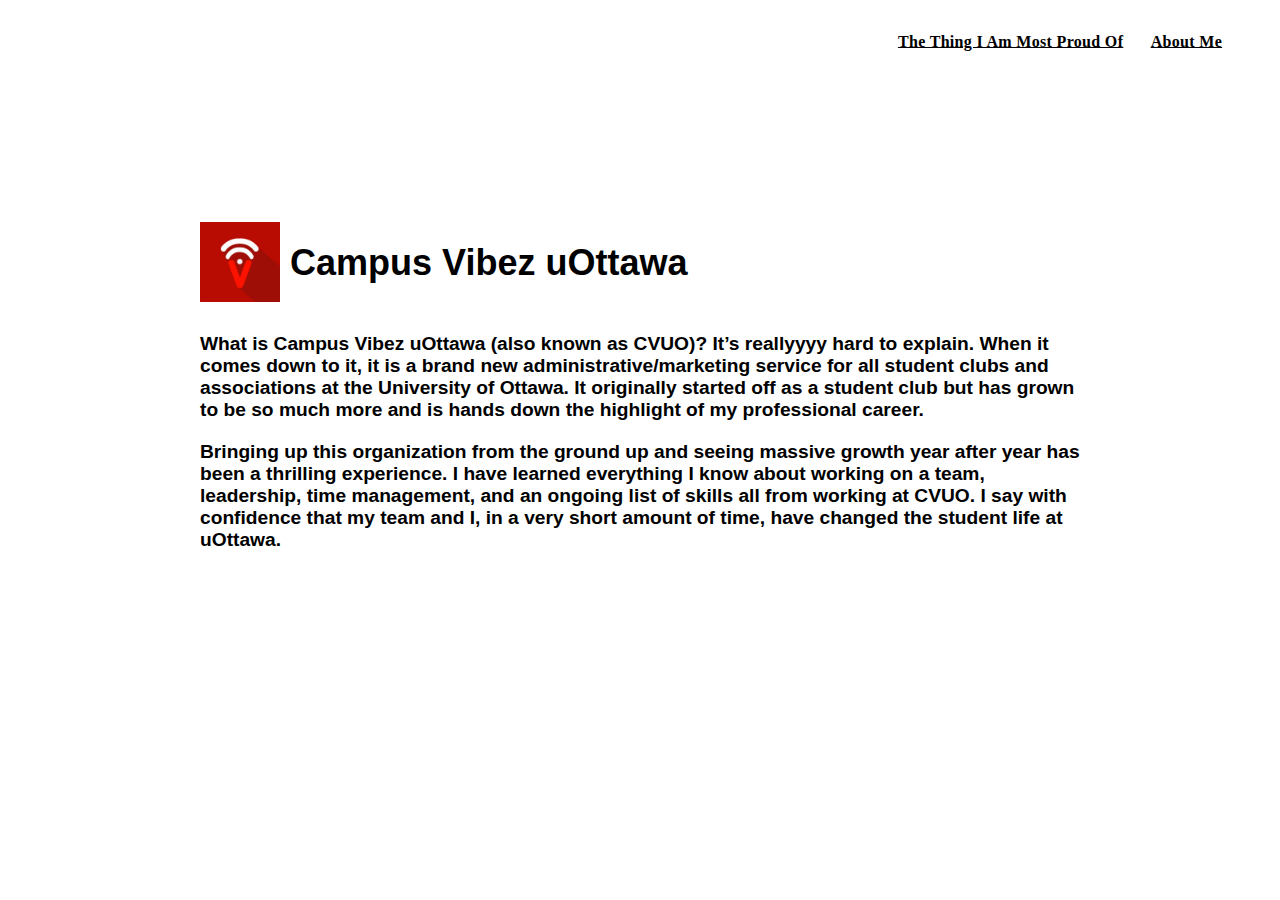
==== the-thing-i-am-most-proud-of.html @ 3e7c4e94 "added proud of page" ====
<head>
    <title>Hassan Ahmed | The Thing I Am Most Proud Of</title>
    <link rel ="stylesheet" href = "https://cdnjs.cloudflare.com/ajax/libs/font-awesome/4.7.0/css/font-awesome.min.css">
    <link href = "resources/css/style.css" type = "text/css" rel = "stylesheet">
</head>

<body>
    <div class = "header">
        <ul>
            <li>
                <a href="the-thing-i-am-most-proud-of.html">The Thing I Am Most Proud Of</a>
            </li>
            <li>
                <a href="#">About Me</a>
            </li>
        </ul>
    </div>

    <div class = "CVUO">
        <div class = "CVUO-Title">
            <div class = "CVUO-Title-Image">
                <img src="resources/images/cvuo_square_dp_small.png" height="80px" width="80px">
            </div>
            <div class = "CVUO-Title-Text">
                <h2>Campus Vibez uOttawa</h2>
            </div>
        </div>
        <div class = "CVUO-Content">
            <p>
                What is Campus Vibez uOttawa (also known as CVUO)? It’s reallyyyy hard to explain. 
                When it comes down to it, it is a brand new administrative/marketing service for all 
                student clubs and associations at the University of Ottawa. It originally started off
                as a student club but has grown to be so much more and is hands down the highlight of
                my professional career.
            </p>
            <p>
                Bringing up this organization from the ground up and seeing massive growth year after 
                year has been a thrilling experience. I have learned everything I know about working 
                on a team, leadership, time management, and an ongoing list of skills all from working 
                at CVUO. I say with confidence that my team and I, in a very short amount of time, have 
                changed the student life at uOttawa. 
            </p>
        </div>
    </div>
</body>
---- resources/css/style.css ----
html{
    color:black;
    font-weight:600;
    scroll-behavior:smooth;
}


.header {
    letter-spacing: .02em;
    font-size: 16px;
  }
  
.header ul {
    position: relative;
    left: 0;
    right: 0;
    text-align: right;
    padding-right:3vw;
    padding-left:3vw;
    padding-top:1.9vw;
   
  }
  
.header li {
    display: inline;
    padding: 0.9vw;
}
  
.header li a {
    color: black;
}

.banner {
    background-size: cover;
    background-position: center;
    background-repeat: no-repeat;
    text-align: center;
  }

.portfolio{
    padding-right:3vw;
    padding-left:6vw;
    padding-top:1vw;
}

*{
    box-sizing:border-box;
}

.column{
    float:left;
    width:25%;
    padding:5px;
}

.row::after{
    content:"";
    clear:both;
    display:table;
}

h1{
    color:#011c74;
    font-size:4rem;
    margin-top:0px;
    margin-bottom:-15px;
    font-family: "proxima-nova","Helvetica Neue",Helvetica,Arial,sans-serif;
}

.underline{
    text-decoration: underline dotted blue;
}

p{
    font-family: "proxima-nova","Helvetica Neue",Helvetica,Arial,sans-serif;
    font-size:1.2rem;
}

.CVUO{
    margin-top:12rem;
    margin-left:12rem;
    margin-right:12rem;
}

.CVUO-Title{
    font-family: "proxima-nova","Helvetica Neue",Helvetica,Arial,sans-serif;
    font-size:1.5rem;
}

.CVUO-Title::after{
    content:"";
    clear:both;
    display:table;
}

.CVUO-Title-Image{
    margin-top:-20px;
    margin-right:10px;
    float:left;
}
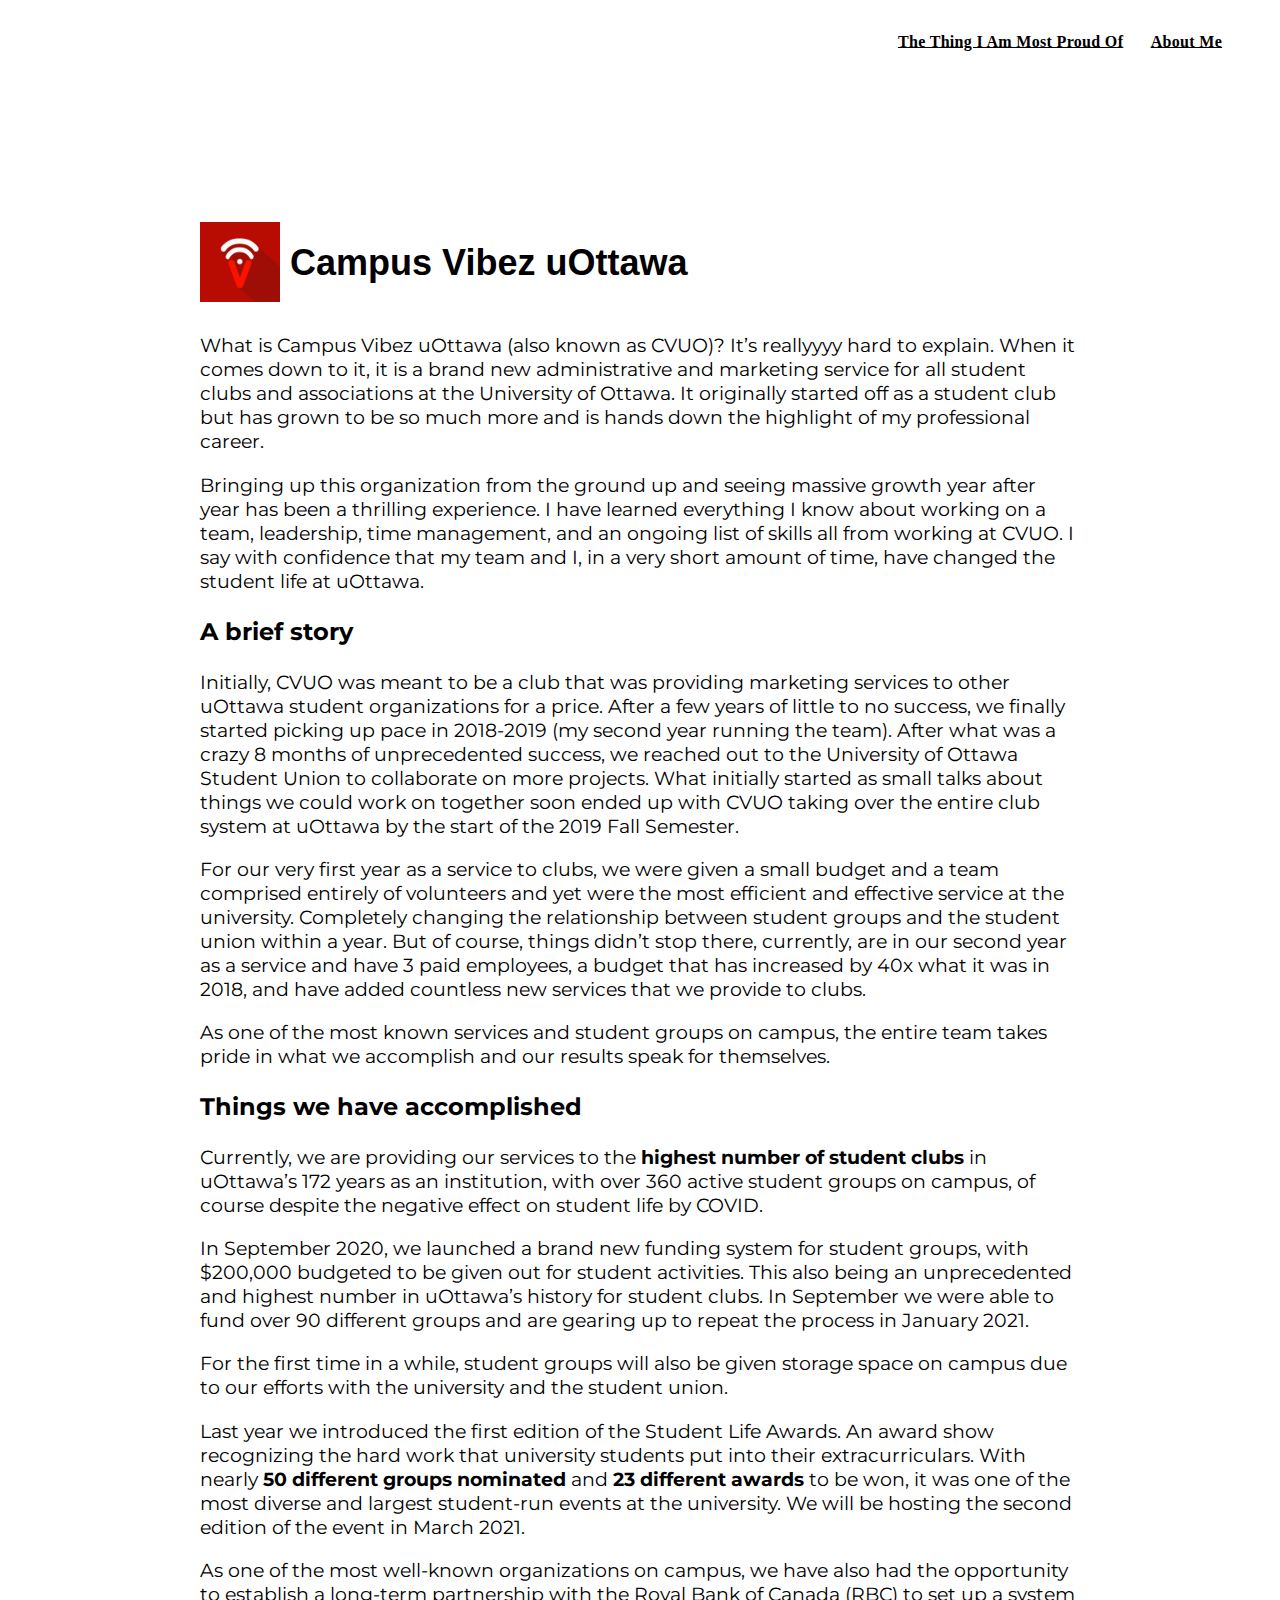
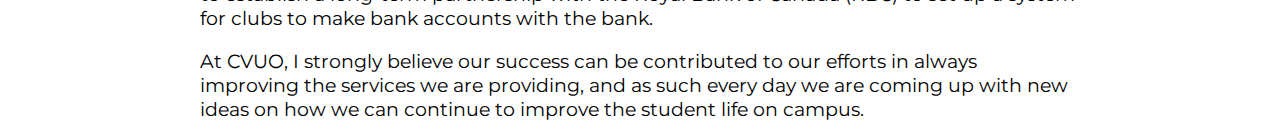
==== commit a04645e7: "updated cvuo page" ====
--- a/the-thing-i-am-most-proud-of.html
+++ b/the-thing-i-am-most-proud-of.html
@@ -3,6 +3,9 @@
     <title>Hassan Ahmed | The Thing I Am Most Proud Of</title>
     <link rel ="stylesheet" href = "https://cdnjs.cloudflare.com/ajax/libs/font-awesome/4.7.0/css/font-awesome.min.css">
     <link href = "resources/css/style.css" type = "text/css" rel = "stylesheet">
+    <link rel="preconnect" href="https://fonts.googleapis.com">
+    <link rel="preconnect" href="https://fonts.gstatic.com" crossorigin>
+    <link href="https://fonts.googleapis.com/css2?family=Montserrat:ital,wght@0,100;0,200;0,300;0,400;0,500;0,600;0,700;1,100;1,200;1,300;1,400;1,500;1,600;1,700&display=swap" rel="stylesheet">
 </head>
 
 <body>
@@ -29,7 +32,7 @@
         <div class = "CVUO-Content">
             <p>
                 What is Campus Vibez uOttawa (also known as CVUO)? It’s reallyyyy hard to explain. 
-                When it comes down to it, it is a brand new administrative/marketing service for all 
+                When it comes down to it, it is a brand new administrative and marketing service for all 
                 student clubs and associations at the University of Ottawa. It originally started off
                 as a student club but has grown to be so much more and is hands down the highlight of
                 my professional career.
@@ -41,6 +44,61 @@
                 at CVUO. I say with confidence that my team and I, in a very short amount of time, have 
                 changed the student life at uOttawa. 
             </p>
+            <h3>A brief story</h3>
+            <p>
+                Initially, CVUO was meant to be a club that was providing marketing services to other 
+                uOttawa student organizations for a price. After a few years of little to no success, 
+                we finally started picking up pace in 2018-2019 (my second year running the team). 
+                After what was a crazy 8 months of unprecedented success, we reached out to the 
+                University of Ottawa Student Union to collaborate on more projects. What initially
+                started as small talks about things we could work on together soon ended up with 
+                CVUO taking over the entire club system at uOttawa by the start of the 2019 Fall 
+                Semester. 
+            </p>
+            <p>
+                For our very first year as a service to clubs, we were given a small budget and a 
+                team comprised entirely of volunteers and yet were the most efficient and effective 
+                service at the university. Completely changing the relationship between student groups 
+                and the student union within a year. But of course, things didn’t stop there, currently,
+                are in our second year as a service and have 3 paid employees, a budget that has increased 
+                by 40x what it was in 2018, and have added countless new services that we provide to clubs. 
+            </p>
+            <p>
+                As one of the most known services and student groups on campus, the entire team takes
+                pride in what we accomplish and our results speak for themselves. 
+            </p>
+            <h3>Things we have accomplished</h3>
+            <p>
+                Currently, we are providing our services to the <strong>highest number of student clubs</strong> in
+                uOttawa’s 172 years as an institution, with over 360 active student groups on campus, of course 
+                despite the negative effect on student life by COVID. 
+            </p>
+            <p>
+                In September 2020, we launched a brand new funding system for student groups, with $200,000
+                budgeted to be given out for student activities. This also being an unprecedented and 
+                highest number in uOttawa’s history for student clubs. In September we were able to 
+                fund over 90 different groups and are gearing up to repeat the process in January 2021. 
+            </p>
+            <p>
+                For the first time in a while, student groups will also be given storage space on 
+                campus due to our efforts with the university and the student union. 
+            </p>
+            <p>Last year we introduced the first edition of the Student Life Awards. An award show 
+                recognizing the hard work that university students put into their extracurriculars. 
+                With nearly <strong>50 different groups nominated</strong> and <strong>23 different awards</strong> 
+                to be won, it was one of the most diverse and largest student-run events 
+                at the university. We will be hosting the second edition of the event in March 2021. 
+            </p>
+            <p>
+                As one of the most well-known organizations on campus, we have also had the opportunity 
+                to establish a long-term partnership with the Royal Bank of Canada (RBC) to set up a 
+                system for clubs to make bank accounts with the bank. 
+            </p>
+            <p>
+                At CVUO, I strongly believe our success can be contributed to our efforts in always 
+                improving the services we are providing, and as such every day we are coming up with
+                new ideas on how we can continue to improve the student life on campus. 
+            </p>
         </div>
     </div>
 </body>--- a/resources/css/style.css
+++ b/resources/css/style.css
@@ -67,12 +67,18 @@
     font-family: "proxima-nova","Helvetica Neue",Helvetica,Arial,sans-serif;
 }
 
+h3{
+    font-size:1.5rem;
+    font-family: 'Montserrat', sans-serif;
+}
+
 .underline{
     text-decoration: underline dotted blue;
 }
 
 p{
-    font-family: "proxima-nova","Helvetica Neue",Helvetica,Arial,sans-serif;
+    font-family: 'Montserrat', sans-serif;
+    font-weight: 400;
     font-size:1.2rem;
 }
 
@@ -100,3 +106,4 @@
 }
 
 
+
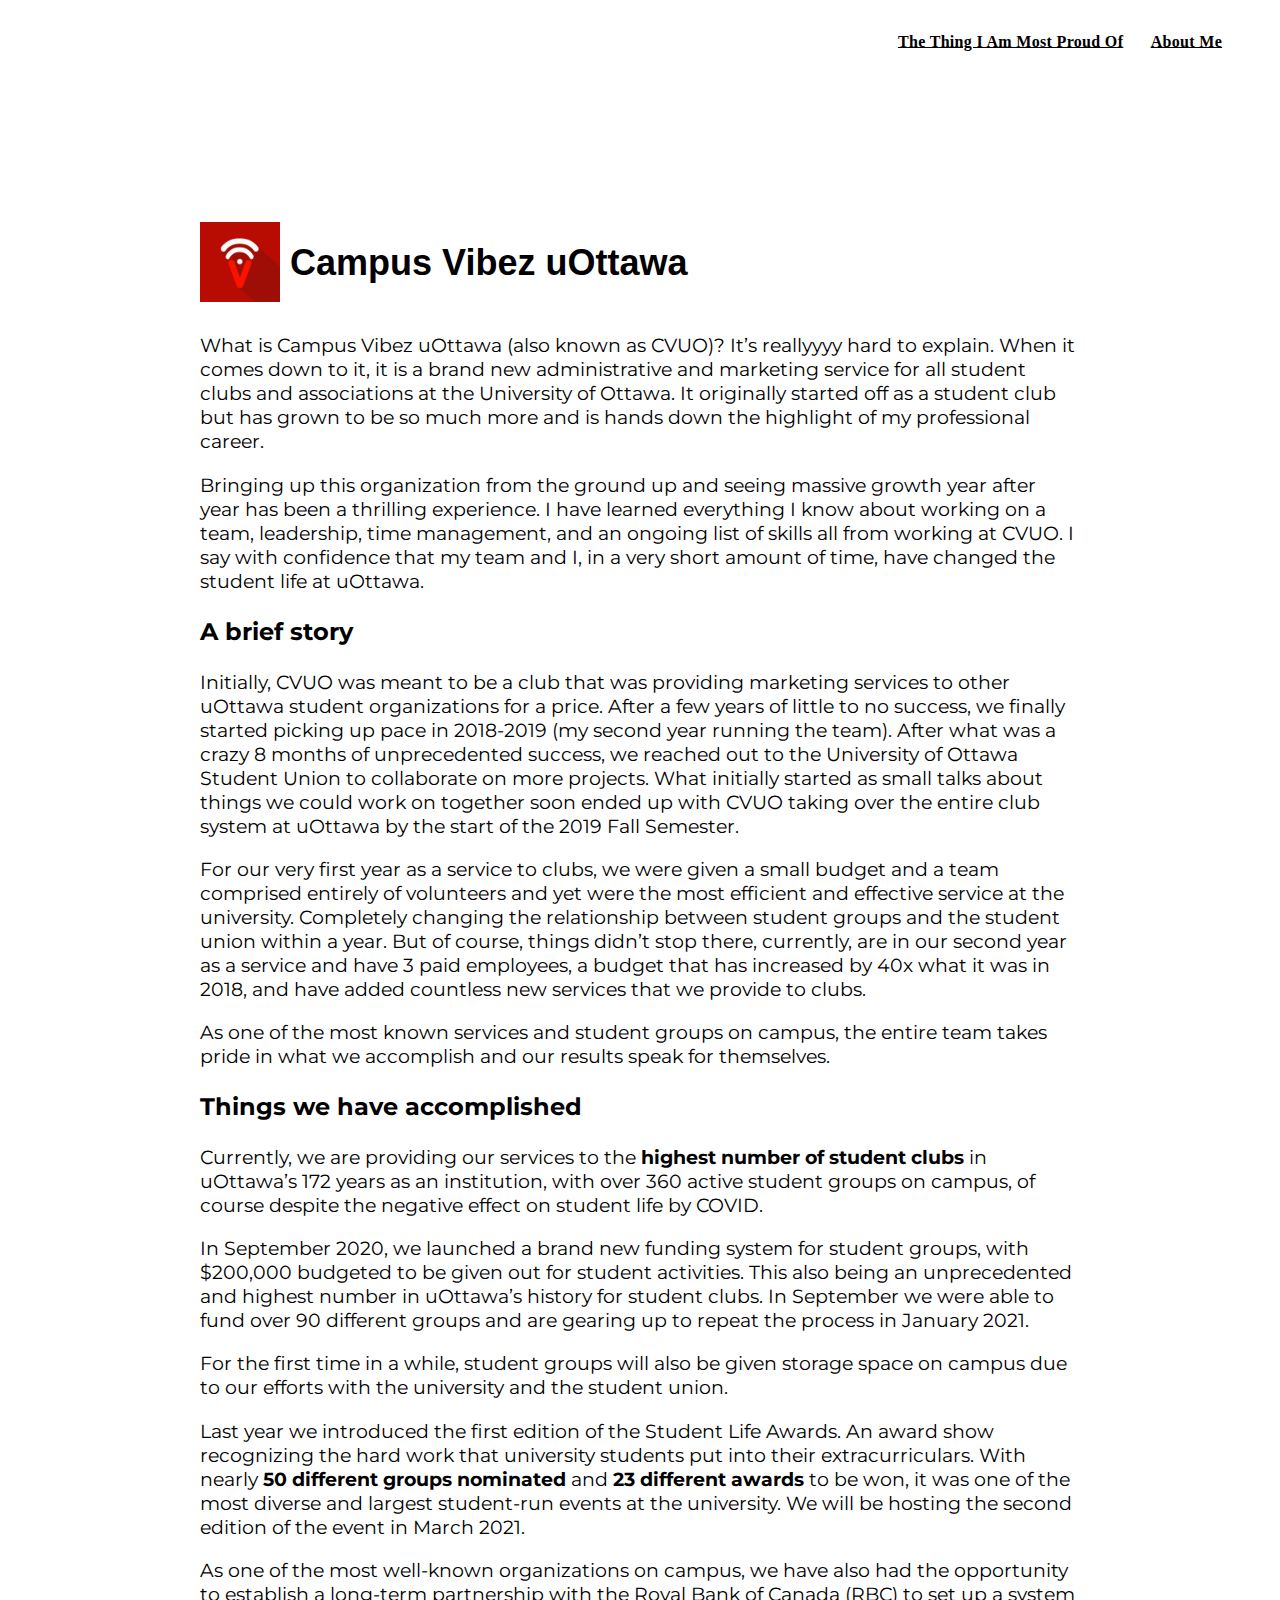
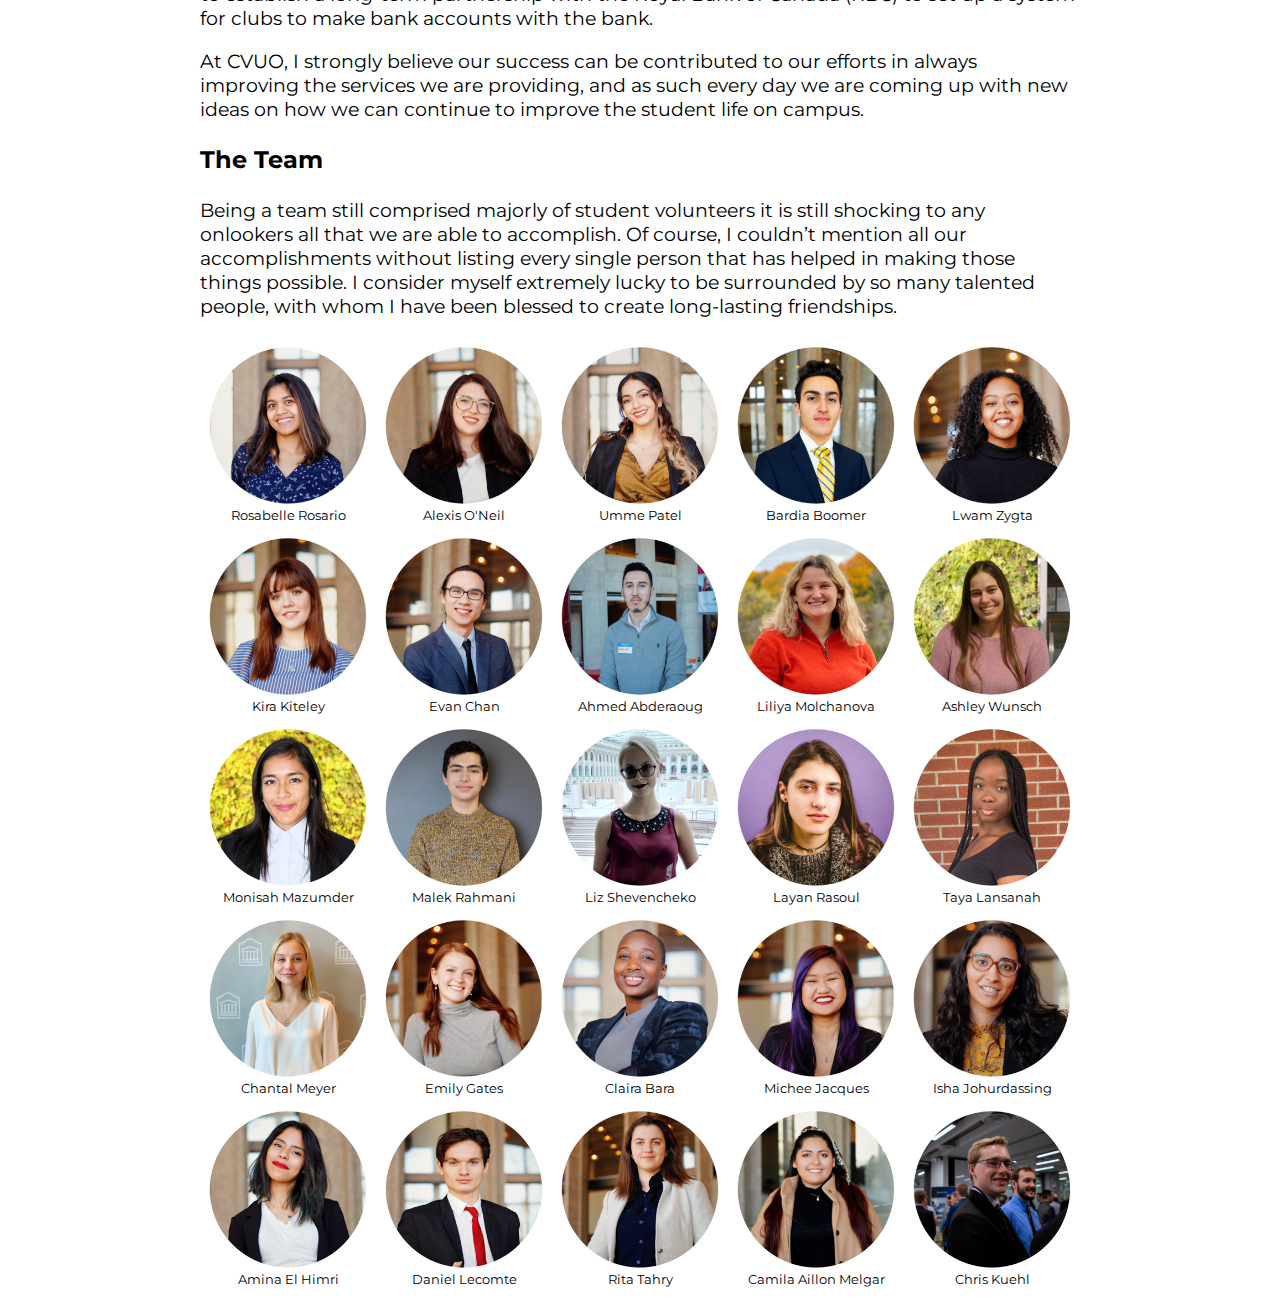
==== commit 7c7c167e: "added team photos" ====
--- a/the-thing-i-am-most-proud-of.html
+++ b/the-thing-i-am-most-proud-of.html
@@ -99,6 +99,137 @@
                 improving the services we are providing, and as such every day we are coming up with
                 new ideas on how we can continue to improve the student life on campus. 
             </p>
+            <h3>
+                The Team
+            </h3>
+            <p>
+                Being a team still comprised majorly of student volunteers it is still shocking to 
+                any onlookers all that we are able to accomplish. Of course, I couldn’t mention all
+                 our accomplishments without listing every single person that has helped in making 
+                 those things possible. I consider myself extremely lucky to be surrounded by so many 
+                 talented people, with whom I have been blessed to create long-lasting friendships.
+            </p>
+            <div class = "CVUO-Team">
+                <div class="column">
+                    <img src="resources/images/team/1.png" style="width:100%"> 
+                    <figcaption>Rosabelle Rosario</figcaption>       
+                </div>
+                <div class="column">
+                    <img src="resources/images/team/3.png" style="width:100%">
+                    <figcaption>Alexis O'Neil</figcaption>     
+                </div>
+                <div class="column">
+                    <img src="resources/images/team/4.png" style="width:100%">
+                    <figcaption>Umme Patel</figcaption>   
+                </div>
+                <div class="column">
+                    <img src="resources/images/team/5.png" style="width:100%">
+                    <figcaption>Bardia Boomer</figcaption>   
+                </div>
+                <div class="column">
+                    <img src="resources/images/team/6.png" style="width:100%">
+                    <figcaption>Lwam Zygta</figcaption>   
+                </div>
+                <div class="column">
+                    <img src="resources/images/team/7.png" style="width:100%">
+                    <figcaption>Kira Kiteley</figcaption>   
+                </div>
+                <div class="column">
+                    <img src="resources/images/team/8.png" style="width:100%">
+                    <figcaption>Evan Chan</figcaption>   
+                    
+                </div>
+                <div class="column">
+                    <img src="resources/images/team/9.png" style="width:100%">
+                    <figcaption>Ahmed Abderaoug</figcaption>   
+                    
+                </div>
+                <div class="column">
+                    <img src="resources/images/team/10.png" style="width:100%">
+                    <figcaption>Liliya Molchanova</figcaption>   
+                    
+                </div>
+                <div class="column">
+                    <img src="resources/images/team/11.png" style="width:100%">
+                    <figcaption>Ashley Wunsch</figcaption>   
+                    
+                </div>
+                <div class="column">
+                    <img src="resources/images/team/12.png" style="width:100%">
+                    <figcaption>Monisah Mazumder</figcaption>   
+                     
+                </div>
+                <div class="column">
+                    <img src="resources/images/team/13.png" style="width:100%">
+                    <figcaption>Malek Rahmani</figcaption>  
+                    
+                </div>
+                <div class="column">
+                    <img src="resources/images/team/14.png" style="width:100%">
+                    <figcaption>Liz Shevencheko</figcaption>   
+                      
+                </div>
+                <div class="column">
+                    <img src="resources/images/team/15.png" style="width:100%">
+                    <figcaption>Layan Rasoul</figcaption> 
+                      
+                </div>
+                <div class="column">
+                    <img src="resources/images/team/16.png" style="width:100%">
+                    <figcaption>Taya Lansanah</figcaption> 
+                      
+                </div>
+                <div class="column">
+                    <img src="resources/images/team/17.png" style="width:100%">
+                    <figcaption>Chantal Meyer</figcaption> 
+                     
+                </div>
+                <div class="column">
+                    <img src="resources/images/team/18.png" style="width:100%">
+                    <figcaption>Emily Gates</figcaption>  
+                     
+                </div>
+                <div class="column">
+                    <img src="resources/images/team/19.png" style="width:100%">
+                    <figcaption>Claira Bara</figcaption>  
+                    
+                </div>
+                <div class="column">
+                    <img src="resources/images/team/20.png" style="width:100%">
+                    <figcaption>Michee Jacques</figcaption>   
+                      
+                </div>
+                <div class="column">
+                    <img src="resources/images/team/21.png" style="width:100%">
+                    <figcaption>Isha Johurdassing</figcaption> 
+                    
+                </div>
+                <div class="column">
+                    <img src="resources/images/team/22.png" style="width:100%">
+                    <figcaption>Amina El Himri</figcaption>   
+                    
+                </div>
+                <div class="column">
+                    <img src="resources/images/team/23.png" style="width:100%">
+                    <figcaption>Daniel Lecomte</figcaption>   
+                   
+                </div>
+                <div class="column">
+                    <img src="resources/images/team/24.png" style="width:100%">
+                    <figcaption>Rita Tahry</figcaption>   
+                       
+                </div>
+                <div class="column">
+                    <img src="resources/images/team/25.png" style="width:100%">
+                    <figcaption>Camila Aillon Melgar</figcaption>
+                    
+                </div>
+                <div class="column">
+                    <img src="resources/images/team/26.png" style="width:100%">
+                    <figcaption>Chris Kuehl</figcaption>   
+                    
+                </div>
+            </div>
         </div>
     </div>
 </body>--- a/resources/css/style.css
+++ b/resources/css/style.css
@@ -47,7 +47,7 @@
     box-sizing:border-box;
 }
 
-.column{
+.row .column{
     float:left;
     width:25%;
     padding:5px;
@@ -105,5 +105,35 @@
     float:left;
 }
 
+.CVUO-Team .column{
+    float:left;
+    width:20%;
+    padding:5px;
+
+   
+}
+
+@media only screen and (max-width: 500px) {
+    .CVUO-Team .column{
+        float:left;
+        width:50%;
+        padding:5px;
+    }
+}
+   
+
+.CVUO-Team::after{
+    content:"";
+    clear:both;
+    display:table;
+}
+
+figcaption{
+    text-align: center;
+    font-family: 'Montserrat', sans-serif;
+    font-weight: 400;
+    font-size:0.8rem;
+}
 
 
+
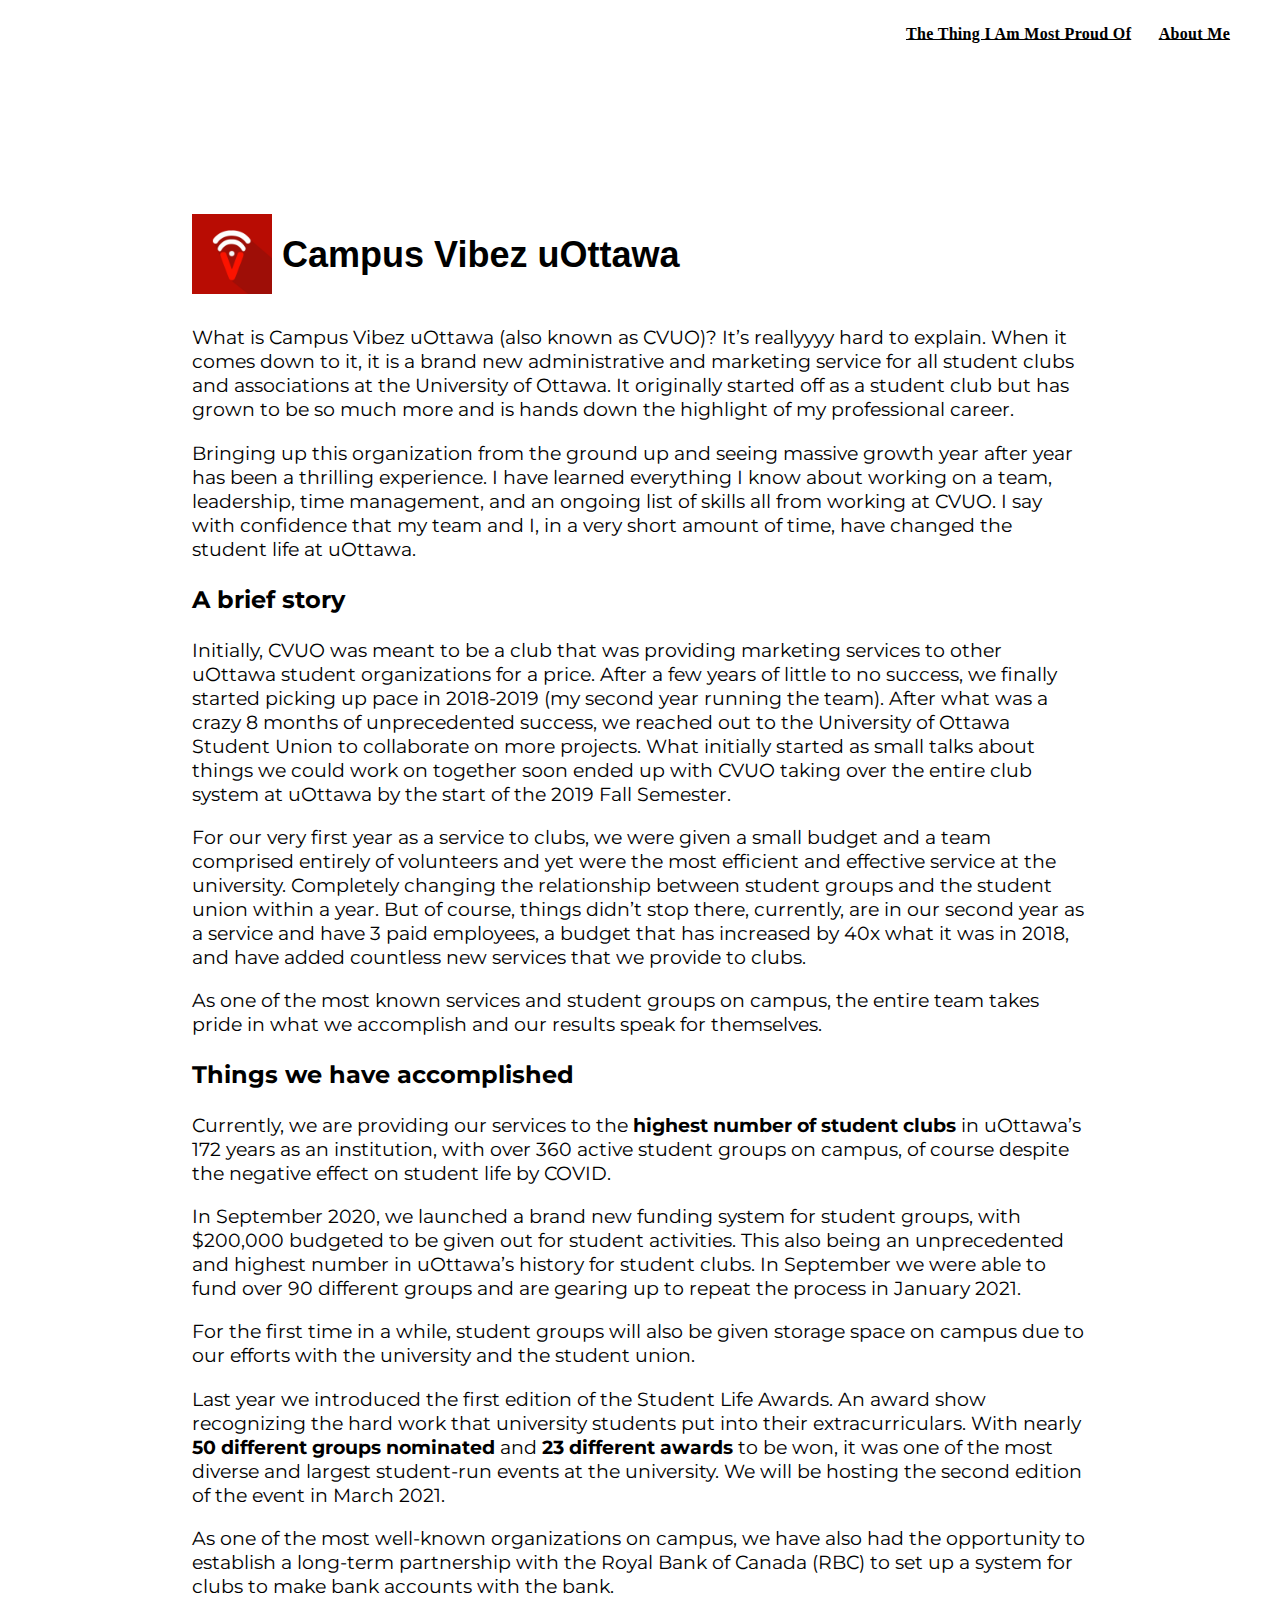
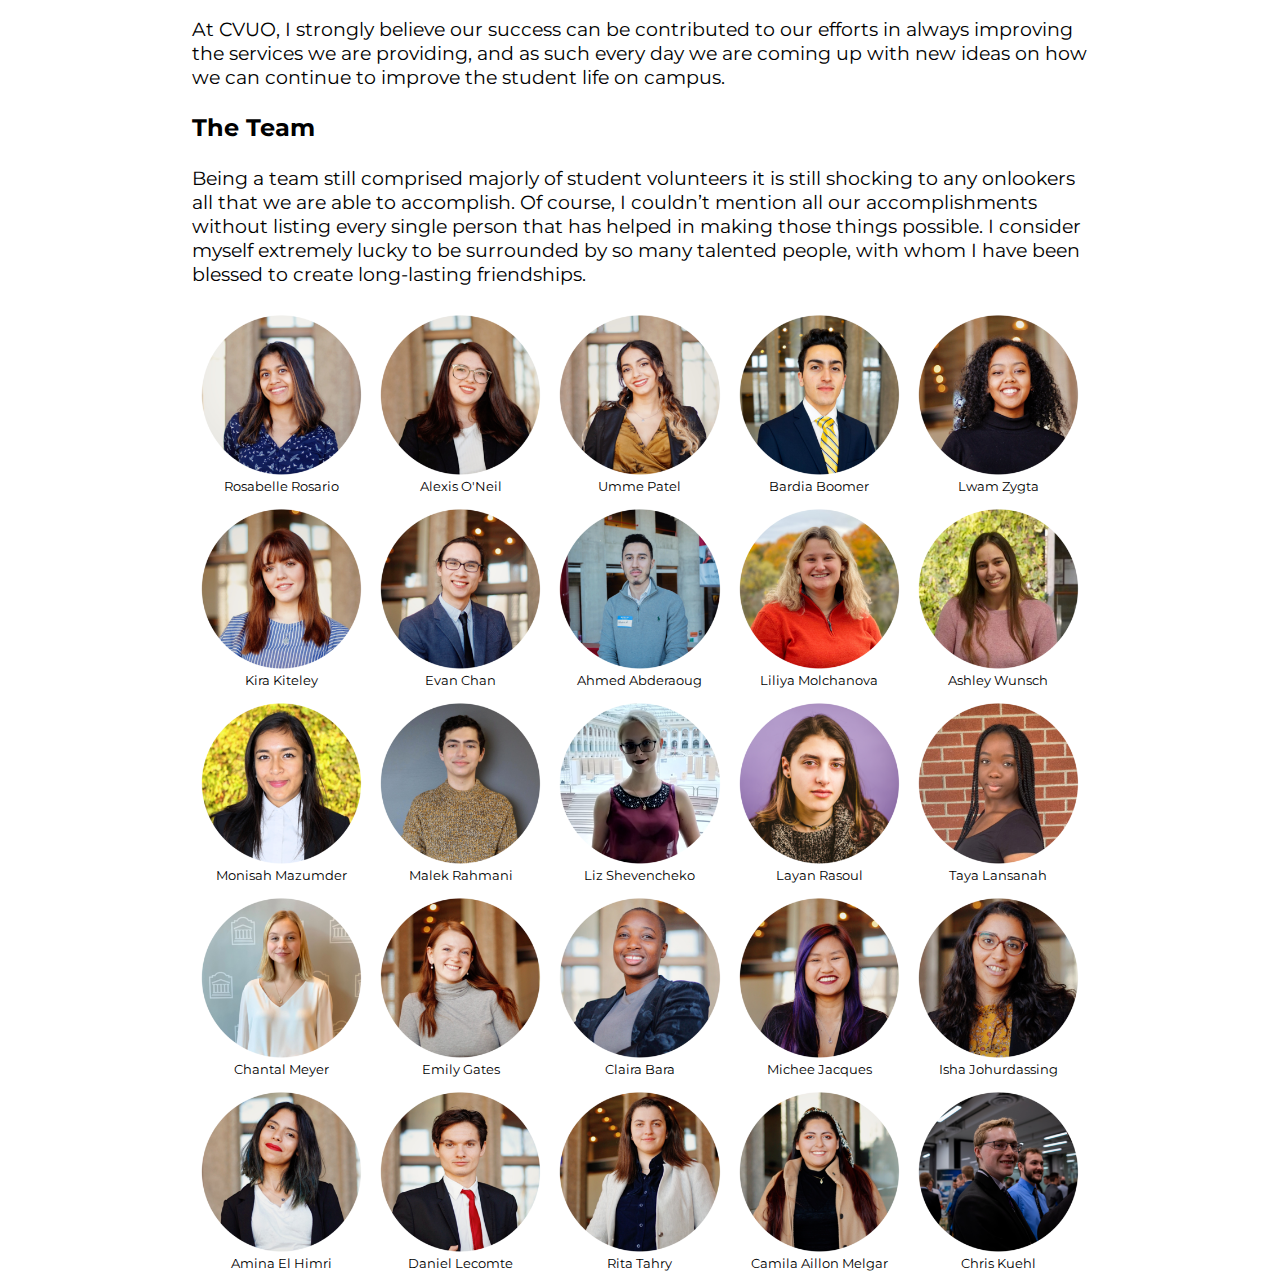
==== commit e3af49ae: "fixed it for mobile" ====
--- a/the-thing-i-am-most-proud-of.html
+++ b/the-thing-i-am-most-proud-of.html
@@ -6,6 +6,7 @@
     <link rel="preconnect" href="https://fonts.googleapis.com">
     <link rel="preconnect" href="https://fonts.gstatic.com" crossorigin>
     <link href="https://fonts.googleapis.com/css2?family=Montserrat:ital,wght@0,100;0,200;0,300;0,400;0,500;0,600;0,700;1,100;1,200;1,300;1,400;1,500;1,600;1,700&display=swap" rel="stylesheet">
+    <meta name="viewport" content="width=device-width, initial-scale=1.0">
 </head>
 
 <body>
--- a/resources/css/style.css
+++ b/resources/css/style.css
@@ -3,7 +3,9 @@
     font-weight:600;
     scroll-behavior:smooth;
 }
-
+body {
+    margin:0;
+}
 
 .header {
     letter-spacing: .02em;
@@ -36,6 +38,15 @@
     background-repeat: no-repeat;
     text-align: center;
   }
+  
+@media only screen and (max-width:600px) {
+    .banner{
+        background-size: cover;
+        background-position: center;
+        background-repeat: no-repeat;
+        text-align:center;
+    }
+}
 
 .portfolio{
     padding-right:3vw;
@@ -51,6 +62,14 @@
     float:left;
     width:25%;
     padding:5px;
+}
+
+@media only screen and (max-width:600px) {
+    .row .column{
+        float:left;
+        width:50%;
+        padding:5px;
+    }
 }
 
 .row::after{
@@ -105,27 +124,40 @@
     float:left;
 }
 
-.CVUO-Team .column{
-    float:left;
-    width:20%;
-    padding:5px;
 
-   
-}
-
-@media only screen and (max-width: 500px) {
+@media only screen and (max-width :600px){
     .CVUO-Team .column{
         float:left;
         width:50%;
         padding:5px;
     }
+    .CVUO{
+        margin-top:4rem;
+        margin-left:3rem;
+        margin-right:3rem;
+    }
+    .CVUO-Title-Image{
+        margin-top:-8px;
+        margin-right:6px;
+        float:left;
+    }
+    h2{
+        font-size:1.6rem;
+        font-family: 'Montserrat', sans-serif;
+    }
 }
-   
+@media only screen and (min-width :600px){
+    .CVUO-Team .column{
+        float:left;
+        width:20%;
+        padding:5px;
+    }
 
-.CVUO-Team::after{
-    content:"";
-    clear:both;
-    display:table;
+    .CVUO-Team::after{
+        content:"";
+        clear:both;
+        display:table;
+    }
 }
 
 figcaption{
@@ -136,4 +168,3 @@
 }
 
 
-
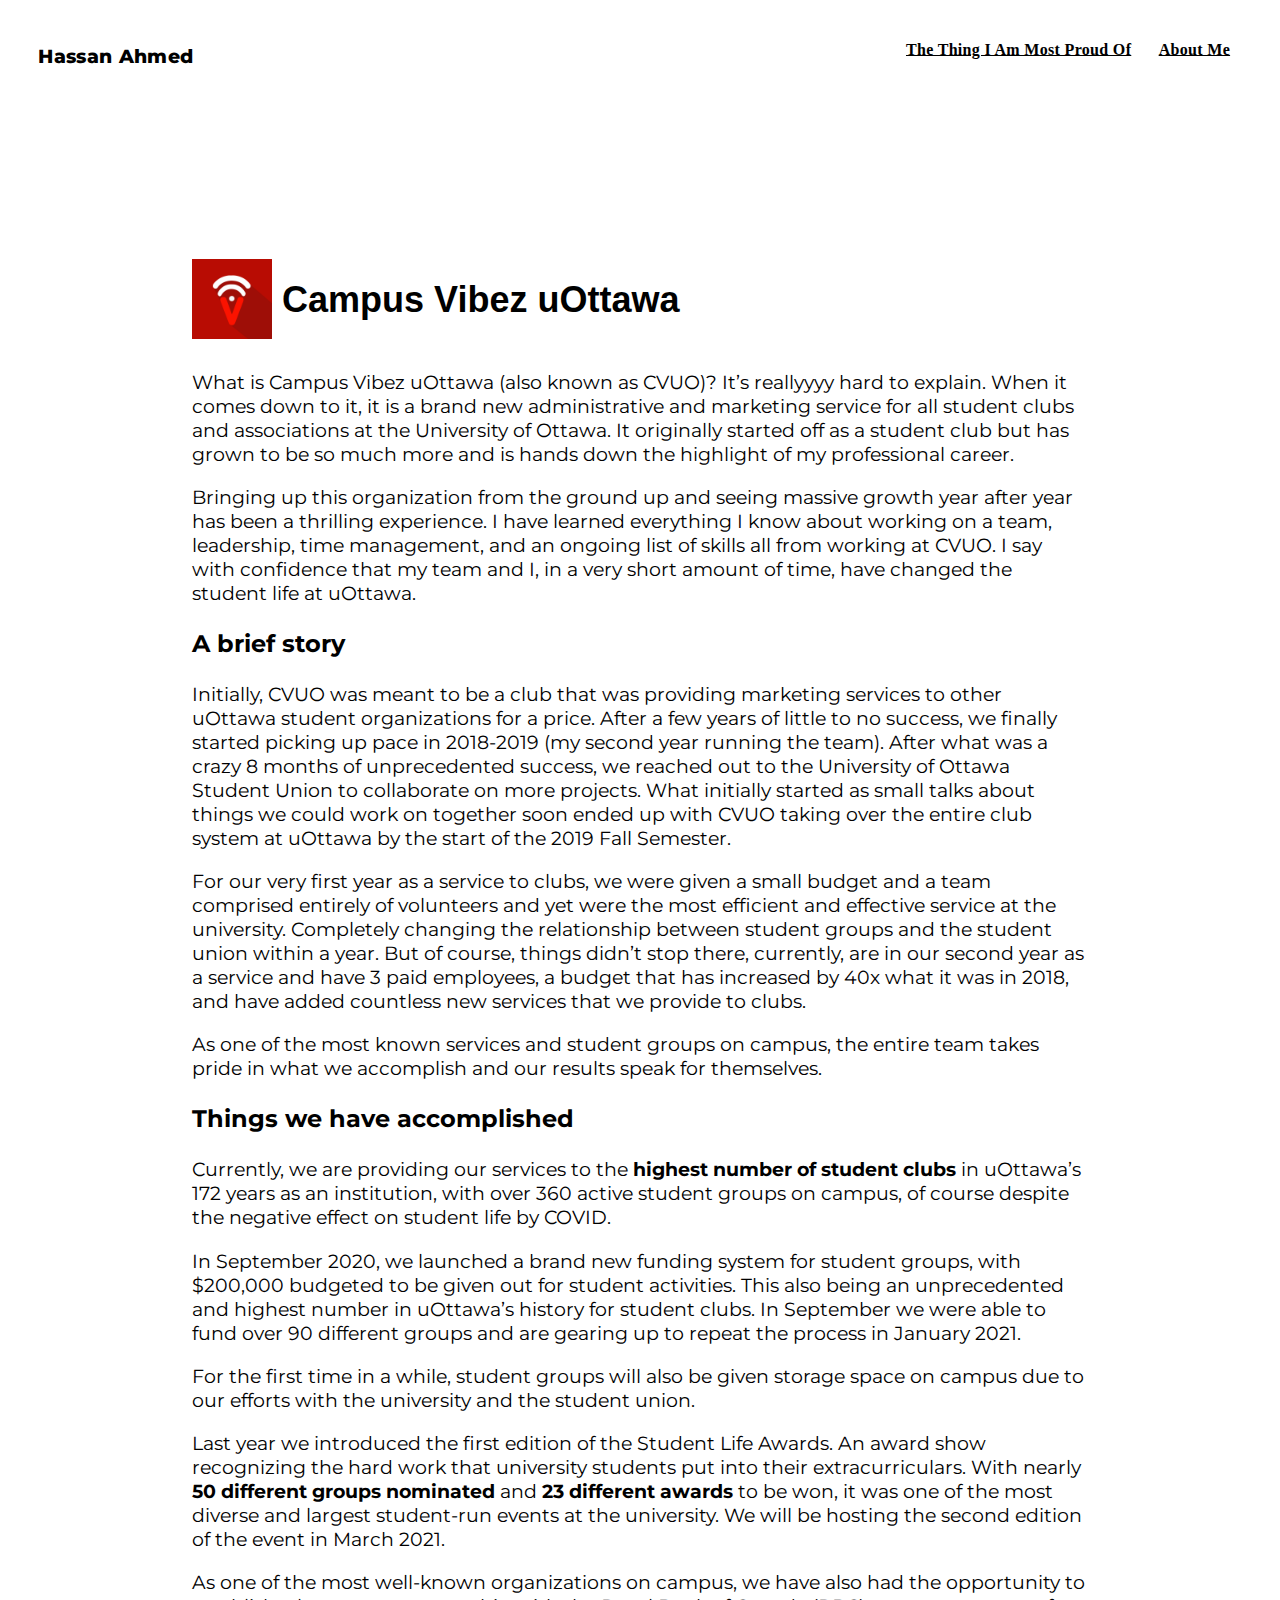
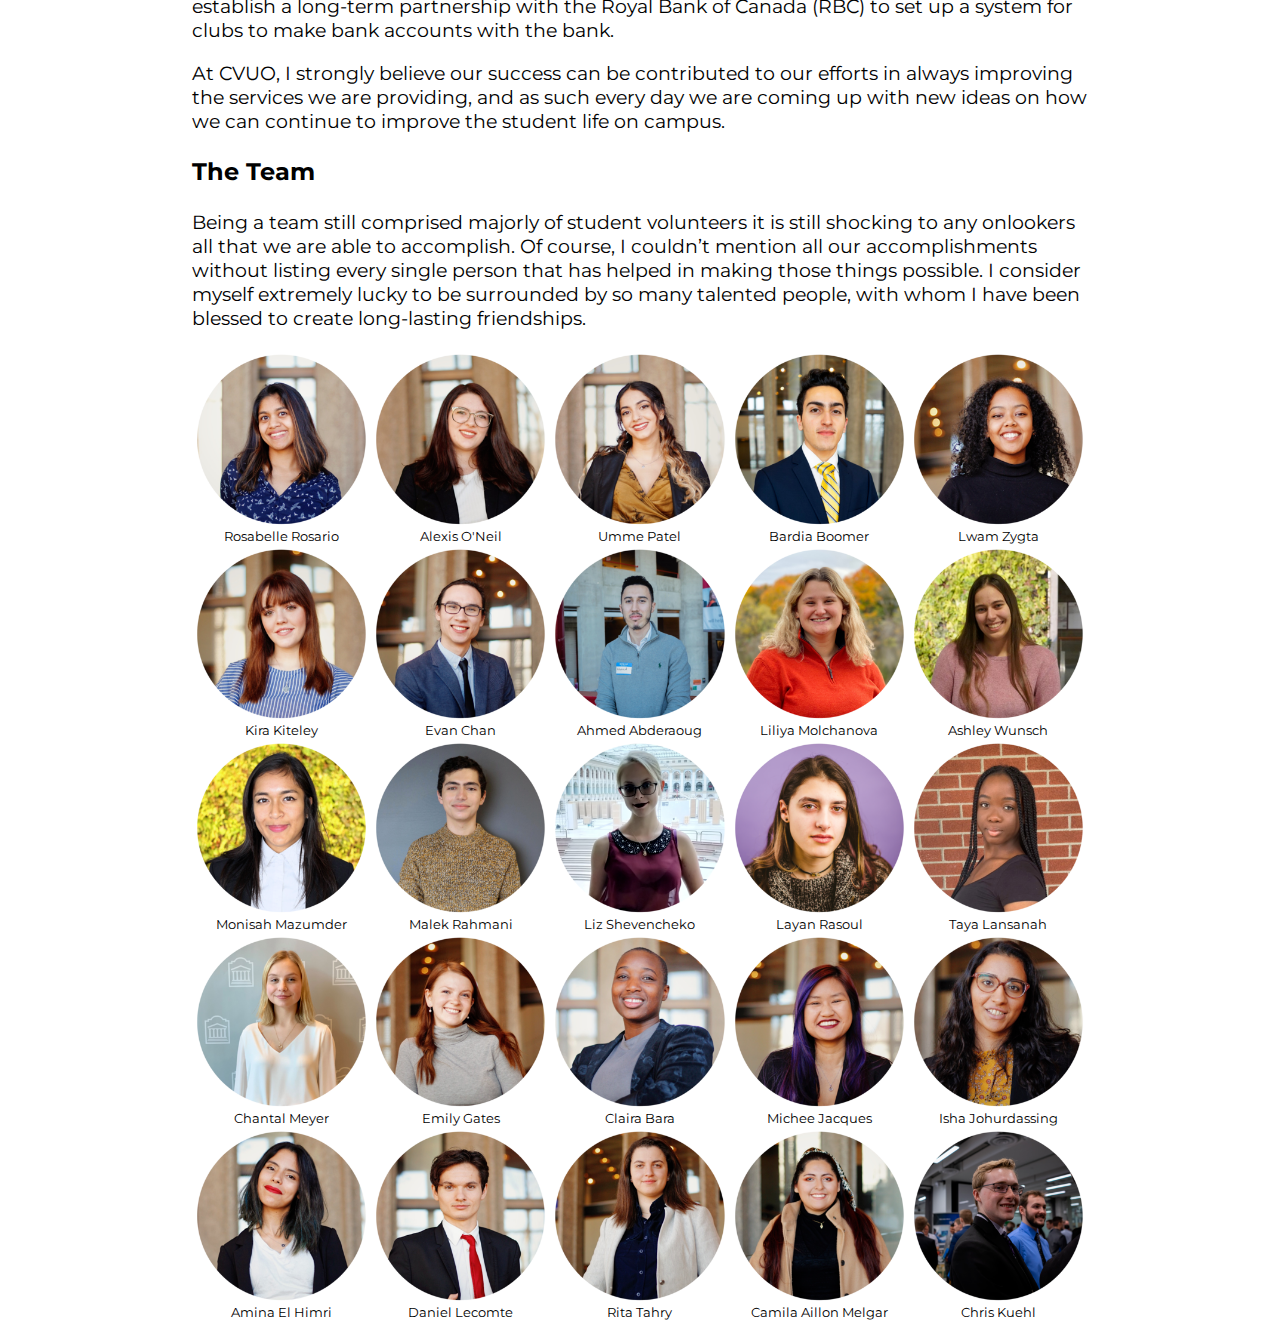
==== commit f97da0fd: "Added about me and logo" ====
--- a/the-thing-i-am-most-proud-of.html
+++ b/the-thing-i-am-most-proud-of.html
@@ -1,6 +1,6 @@
 
 <head>
-    <title>Hassan Ahmed | The Thing I Am Most Proud Of</title>
+    <title>The Thing I Am Most Proud Of</title>
     <link rel ="stylesheet" href = "https://cdnjs.cloudflare.com/ajax/libs/font-awesome/4.7.0/css/font-awesome.min.css">
     <link href = "resources/css/style.css" type = "text/css" rel = "stylesheet">
     <link rel="preconnect" href="https://fonts.googleapis.com">
@@ -11,12 +11,15 @@
 
 <body>
     <div class = "header">
+        <div class = "logo">
+            <p><a href="index.html">Hassan Ahmed</a></p>
+        </div>
         <ul>
             <li>
                 <a href="the-thing-i-am-most-proud-of.html">The Thing I Am Most Proud Of</a>
             </li>
             <li>
-                <a href="#">About Me</a>
+                <a href="about-me.html">About Me</a>
             </li>
         </ul>
     </div>
--- a/resources/css/style.css
+++ b/resources/css/style.css
@@ -10,6 +10,9 @@
 .header {
     letter-spacing: .02em;
     font-size: 16px;
+    padding-right:3vw;
+    padding-left:3vw;
+    padding-top:1.9vw;
   }
   
 .header ul {
@@ -17,10 +20,6 @@
     left: 0;
     right: 0;
     text-align: right;
-    padding-right:3vw;
-    padding-left:3vw;
-    padding-top:1.9vw;
-   
   }
   
 .header li {
@@ -30,6 +29,26 @@
   
 .header li a {
     color: black;
+}
+
+.logo{
+    position: relative;
+    left: 0;
+    right: 0;
+    text-align: left;
+    float:left;
+}
+.logo a{
+    text-transform:none; 
+    text-decoration:none;
+    color:black;
+    font-weight:800;
+}
+
+.header::after{
+    content:"";
+    clear:both;
+    display:table;
 }
 
 .banner {
@@ -37,7 +56,11 @@
     background-position: center;
     background-repeat: no-repeat;
     text-align: center;
-  }
+}
+
+.banner-img{
+    height:25rem;
+}
   
 @media only screen and (max-width:600px) {
     .banner{
@@ -46,6 +69,15 @@
         background-repeat: no-repeat;
         text-align:center;
     }
+    .banner-img{
+        height:13rem;
+    }
+    .banner h1 { 
+        font-size:2rem;
+    }
+    .banner p{
+        font-size:1rem;
+    }
 }
 
 .portfolio{
@@ -61,14 +93,14 @@
 .row .column{
     float:left;
     width:25%;
-    padding:5px;
+    padding: 5px;
 }
 
 @media only screen and (max-width:600px) {
     .row .column{
         float:left;
         width:50%;
-        padding:5px;
+        padding: 5px; 
     }
 }
 
@@ -129,7 +161,6 @@
     .CVUO-Team .column{
         float:left;
         width:50%;
-        padding:5px;
     }
     .CVUO{
         margin-top:4rem;
@@ -137,7 +168,7 @@
         margin-right:3rem;
     }
     .CVUO-Title-Image{
-        margin-top:-8px;
+        margin-top: 5px;
         margin-right:6px;
         float:left;
     }
@@ -150,7 +181,6 @@
     .CVUO-Team .column{
         float:left;
         width:20%;
-        padding:5px;
     }
 
     .CVUO-Team::after{
@@ -167,4 +197,19 @@
     font-size:0.8rem;
 }
 
-
+.about-me{
+    margin-top:12rem;
+    margin-left:12rem;
+    margin-right:12rem;
+}
+.about-me-img{
+    float:left;
+    width:20%;
+}
+
+.about-me-text{
+    float:right;
+    width:80%;
+    margin-top:-25px;
+    padding-left: 20px;
+}